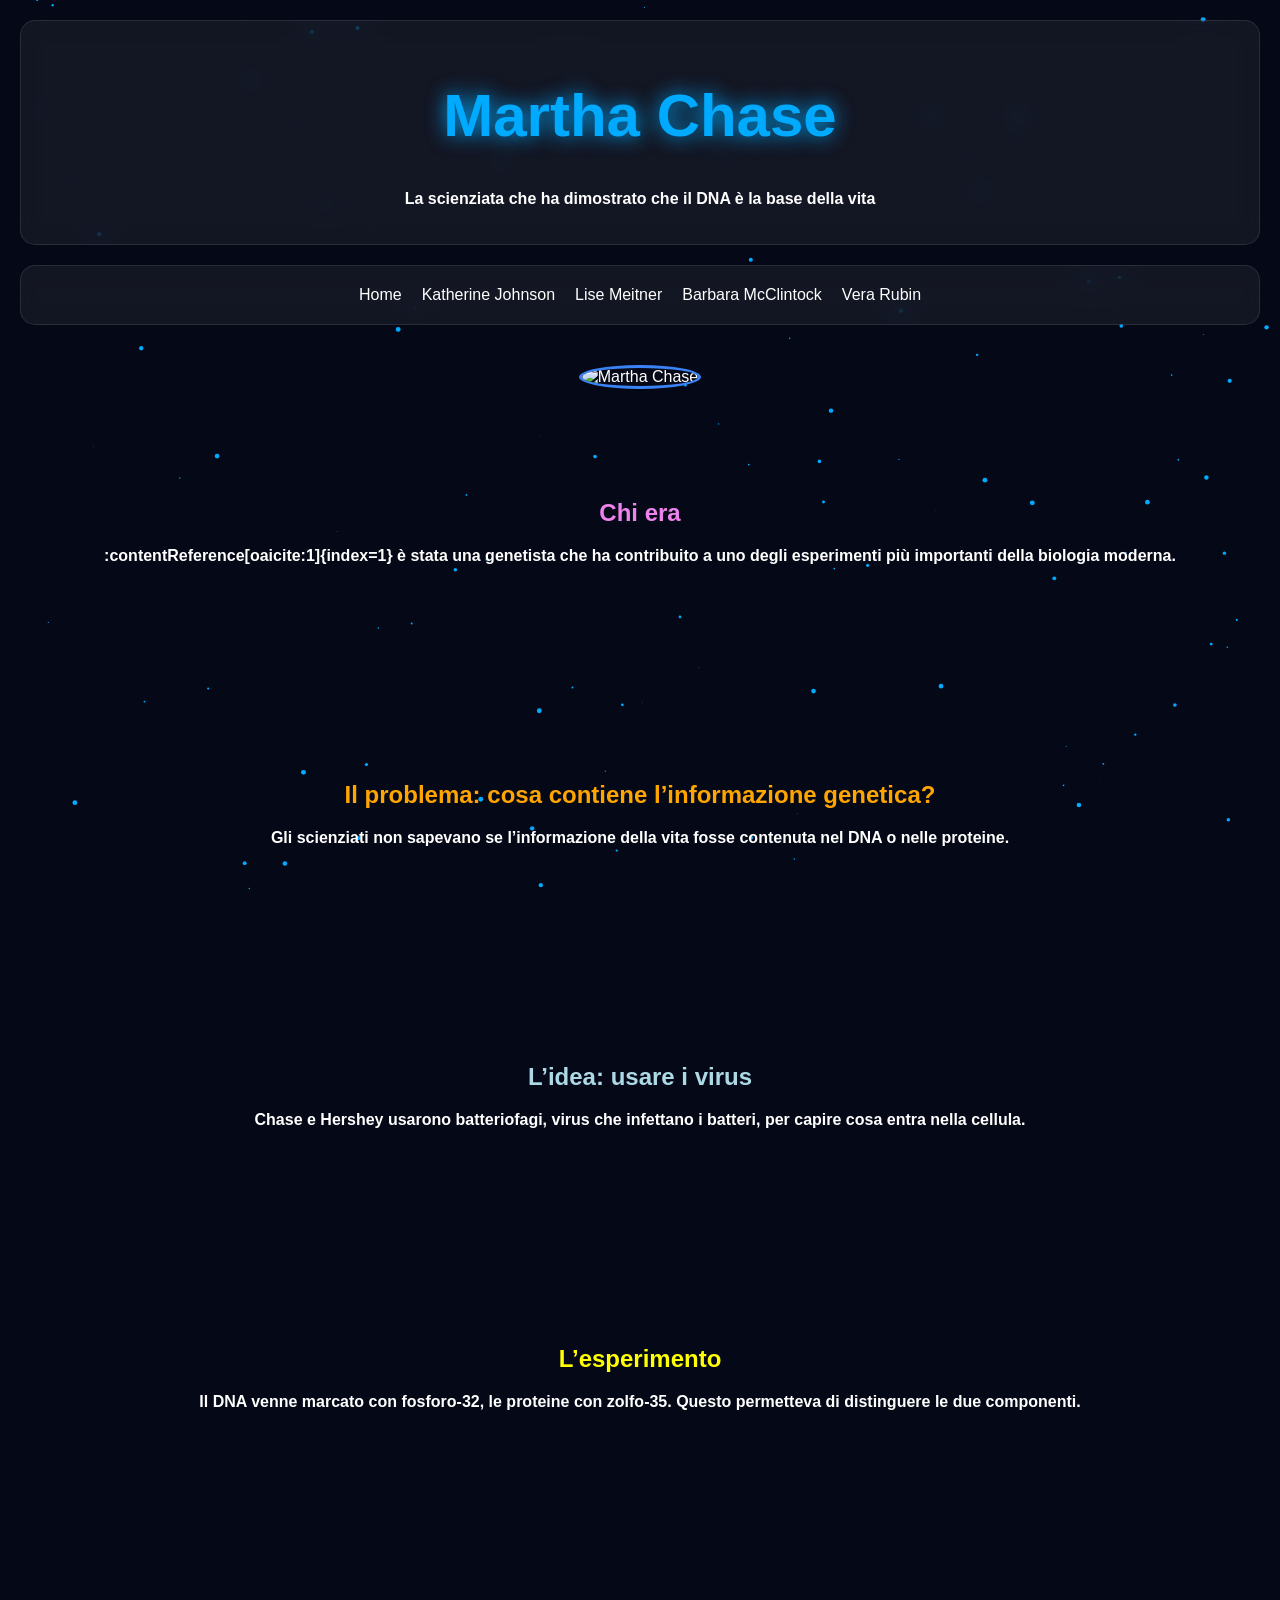
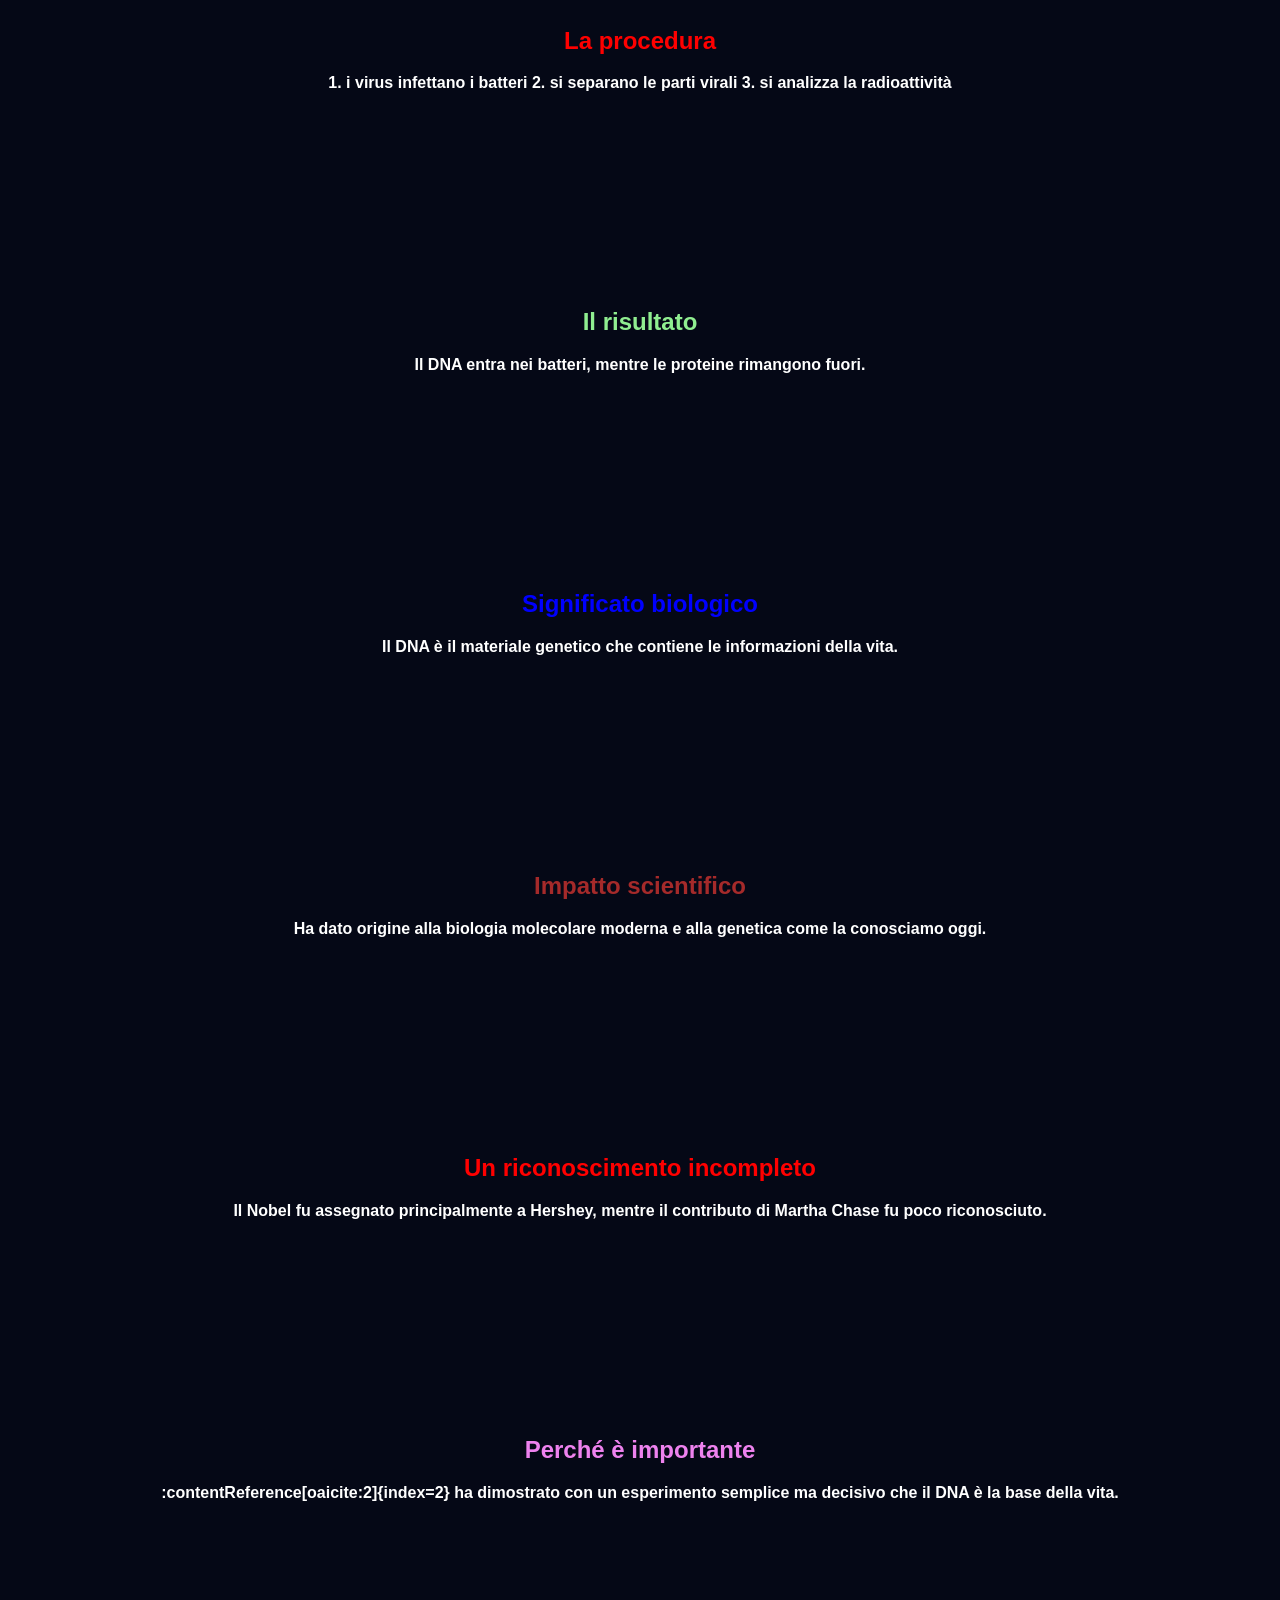
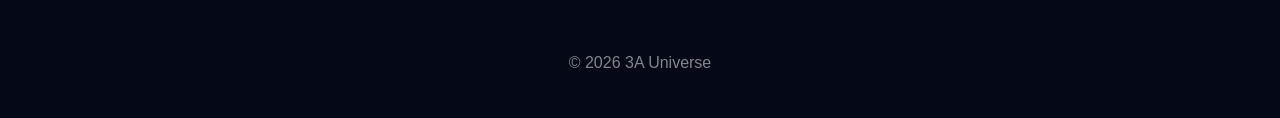
==== Chase.html @ fdffcca2 "Add files via upload" ====
<!DOCTYPE html>
<html lang="it">
<head>
<meta charset="UTF-8">
<meta name="viewport" content="width=device-width, initial-scale=1.0">
<title>Martha Chase</title>
<link rel="stylesheet" href="style.css">
</head>

<body>

<canvas id="bg"></canvas>

<header class="glass hero">
  <h1>Martha Chase</h1>
  <b><p>La scienziata che ha dimostrato che il DNA è la base della vita</p></b>
</header>

<nav class="glass">
  <a href="index.html">Home</a>
  <a href="johnson.html">Katherine Johnson</a>
  <a href="Meitner.html">Lise Meitner</a>
  <a href="Mc.html">Barbara McClintock</a>
  <a href="Rubin.html">Vera Rubin</a>
</nav>

<div style="text-align:center; margin-top:40px;">
  <img src="chase.jpg" alt="Martha Chase" style="width:200px; height:200px; border-radius:50%; object-fit:cover; border:3px solid #3b82f6;">
</div>

<section class="reveal">
  <h2 style="color: violet;">Chi era</h2>
  <p><b>
:contentReference[oaicite:1]{index=1} è stata una genetista che ha contribuito a uno degli esperimenti più importanti della biologia moderna.
</b></p>
</section>

<section class="reveal">
  <h2 style="color: orange;">Il problema: cosa contiene l’informazione genetica?</h2>
  <p><b>
Gli scienziati non sapevano se l’informazione della vita fosse contenuta nel DNA o nelle proteine.
</b></p>
</section>

<section class="reveal">
  <h2 style="color: lightblue;">L’idea: usare i virus</h2>
  <p><b>
Chase e Hershey usarono batteriofagi, virus che infettano i batteri, per capire cosa entra nella cellula.
</b></p>
</section>

<section class="reveal">
  <h2 style="color: yellow;">L’esperimento</h2>
  <p><b>
Il DNA venne marcato con fosforo-32, le proteine con zolfo-35.
Questo permetteva di distinguere le due componenti.
</b></p>
</section>

<section class="reveal">
  <h2 style="color: red;">La procedura</h2>
  <p><b>
1. i virus infettano i batteri  
2. si separano le parti virali  
3. si analizza la radioattività  
</b></p>
</section>

<section class="reveal">
  <h2 style="color: lightgreen;">Il risultato</h2>
  <p><b>
Il DNA entra nei batteri, mentre le proteine rimangono fuori.
</b></p>
</section>

<section class="reveal">
  <h2 style="color: blue;">Significato biologico</h2>
  <p><b>
Il DNA è il materiale genetico che contiene le informazioni della vita.
</b></p>
</section>

<section class="reveal">
  <h2 style="color: brown;">Impatto scientifico</h2>
  <p><b>
Ha dato origine alla biologia molecolare moderna e alla genetica come la conosciamo oggi.
</b></p>
</section>

<section class="reveal">
  <h2 style="color: red;">Un riconoscimento incompleto</h2>
  <p><b>
Il Nobel fu assegnato principalmente a Hershey, mentre il contributo di Martha Chase fu poco riconosciuto.
</b></p>
</section>

<section class="reveal">
  <h2 style="color: violet;">Perché è importante</h2>
  <p><b>
:contentReference[oaicite:2]{index=2} ha dimostrato con un esperimento semplice ma decisivo che il DNA è la base della vita.
</b></p>
</section>

<footer>
  <p>© 2026 3A Universe</p>
</footer>

<script src="script.js"></script>
</body>
</html>
---- style.css ----
body {
  margin: 0;
  font-family: "Segoe UI", sans-serif;
  background: #050816;
  color: white;
  overflow-x: hidden;
}

/* BACKGROUND CANVAS */
#bg {
  position: fixed;
  top: 0;
  left: 0;
  z-index: -1;
}

/* GLASS UI */
.glass {
  background: rgba(255,255,255,0.06);
  backdrop-filter: blur(12px);
  border: 1px solid rgba(255,255,255,0.1);
  border-radius: 15px;
  padding: 20px;
  margin: 20px;
  text-align: center;
}

/* HERO */
.hero h1 {
  font-size: 60px;
  color: #00aaff;
  text-shadow: 0 0 20px #00aaff;
}

/* NAV */
nav {
  display: flex;
  justify-content: center;
  gap: 20px;
}

nav a {
  color: white;
  text-decoration: none;
  transition: 0.3s;
}

nav a:hover {
  color: #00aaff;
  transform: scale(1.1);
}

/* SECTIONS */
section {
  padding: 90px 20px;
  text-align: center;
}

/* REVEAL */
.reveal {
  opacity: 0;
  transform: translateY(80px);
  transition: 1s ease;
}

.reveal.active {
  opacity: 1;
  transform: translateY(0);
}

/* GRID */
.grid {
  display: flex;
  justify-content: center;
  gap: 20px;
  flex-wrap: wrap;
}

.card {
  padding: 20px;
  background: rgba(255,255,255,0.08);
  border-radius: 10px;
  transition: 0.3s;
}

.card:hover {
  transform: scale(1.15) rotate(2deg);
  background: rgba(0,170,255,0.2);
  box-shadow: 0 0 20px #00aaff;
}

/* GALLERY */
.gallery {
  display: flex;
  justify-content: center;
  gap: 15px;
}

.gallery img {
  width: 150px;
  border-radius: 10px;
  transition: 0.3s;
}

.gallery img:hover {
  transform: scale(1.2);
}

/* FOOTER */
footer {
  text-align: center;
  padding: 30px;
  opacity: 0.5;
}
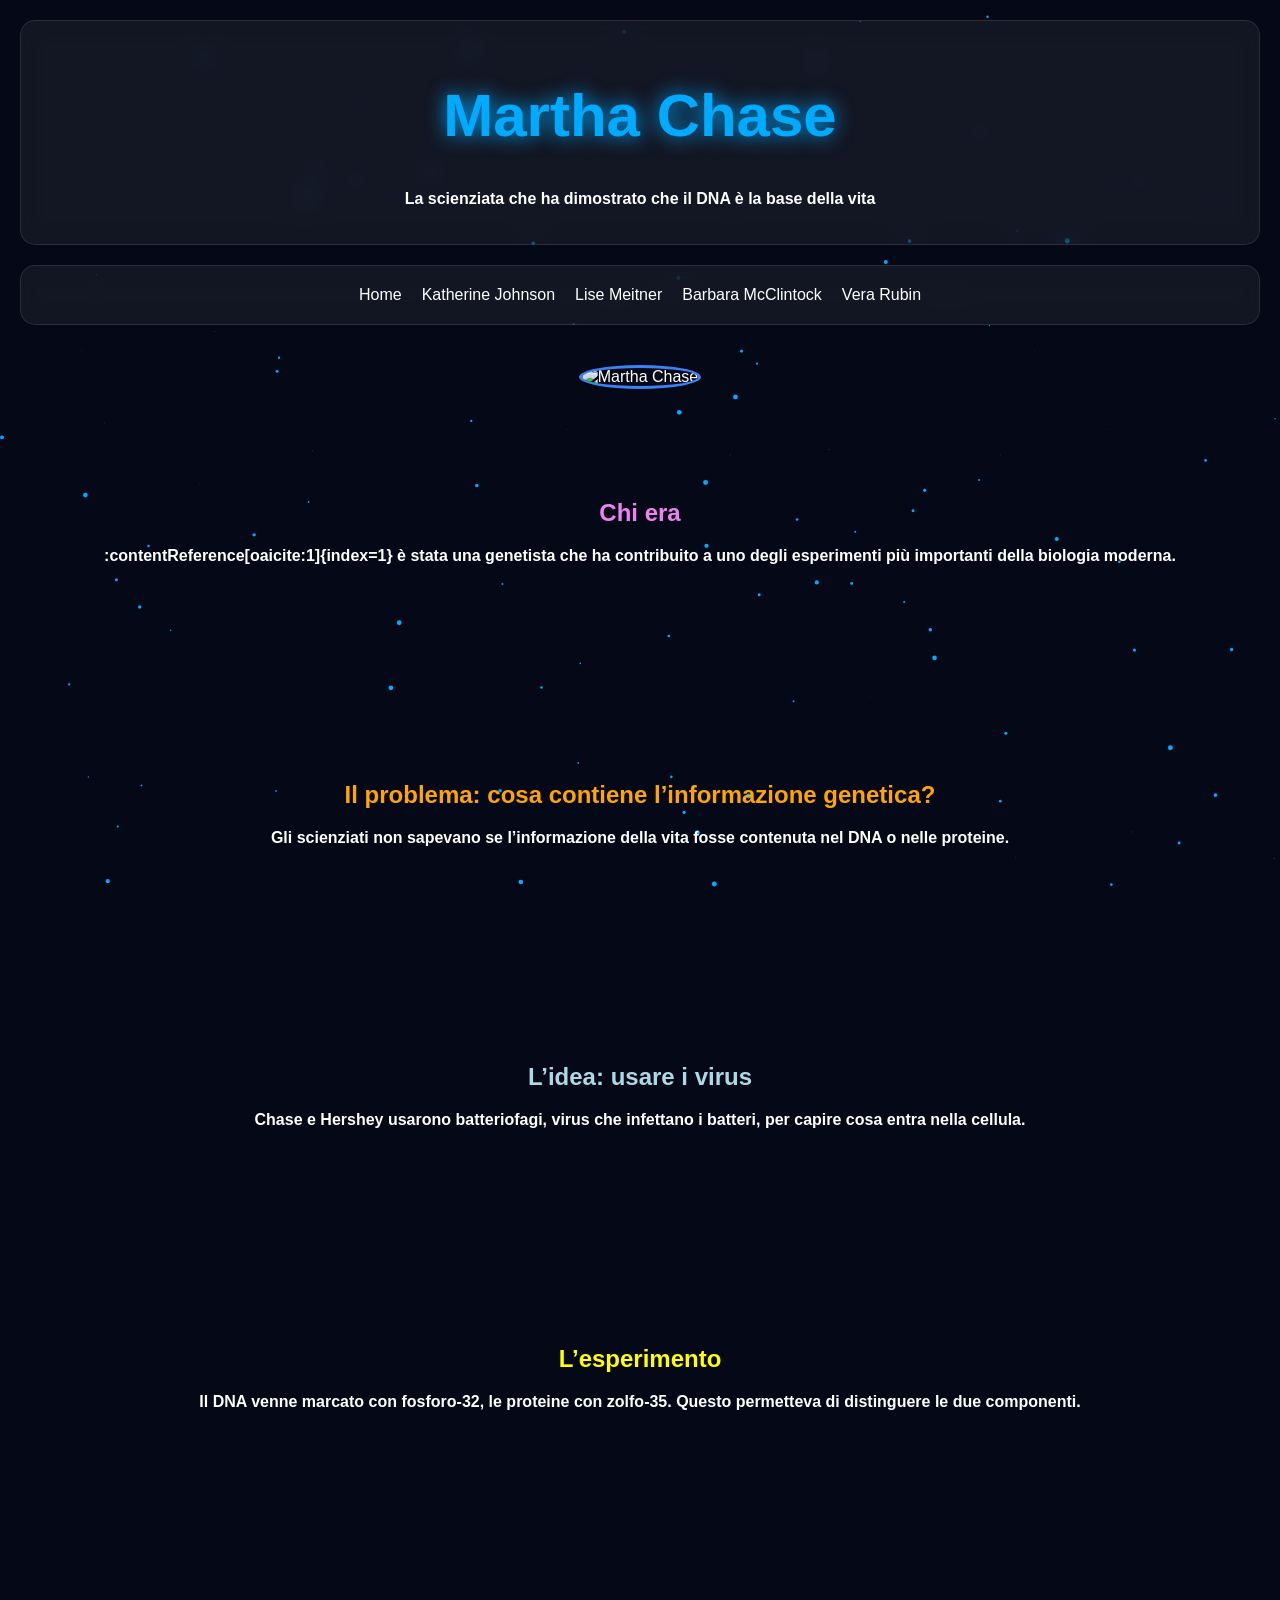
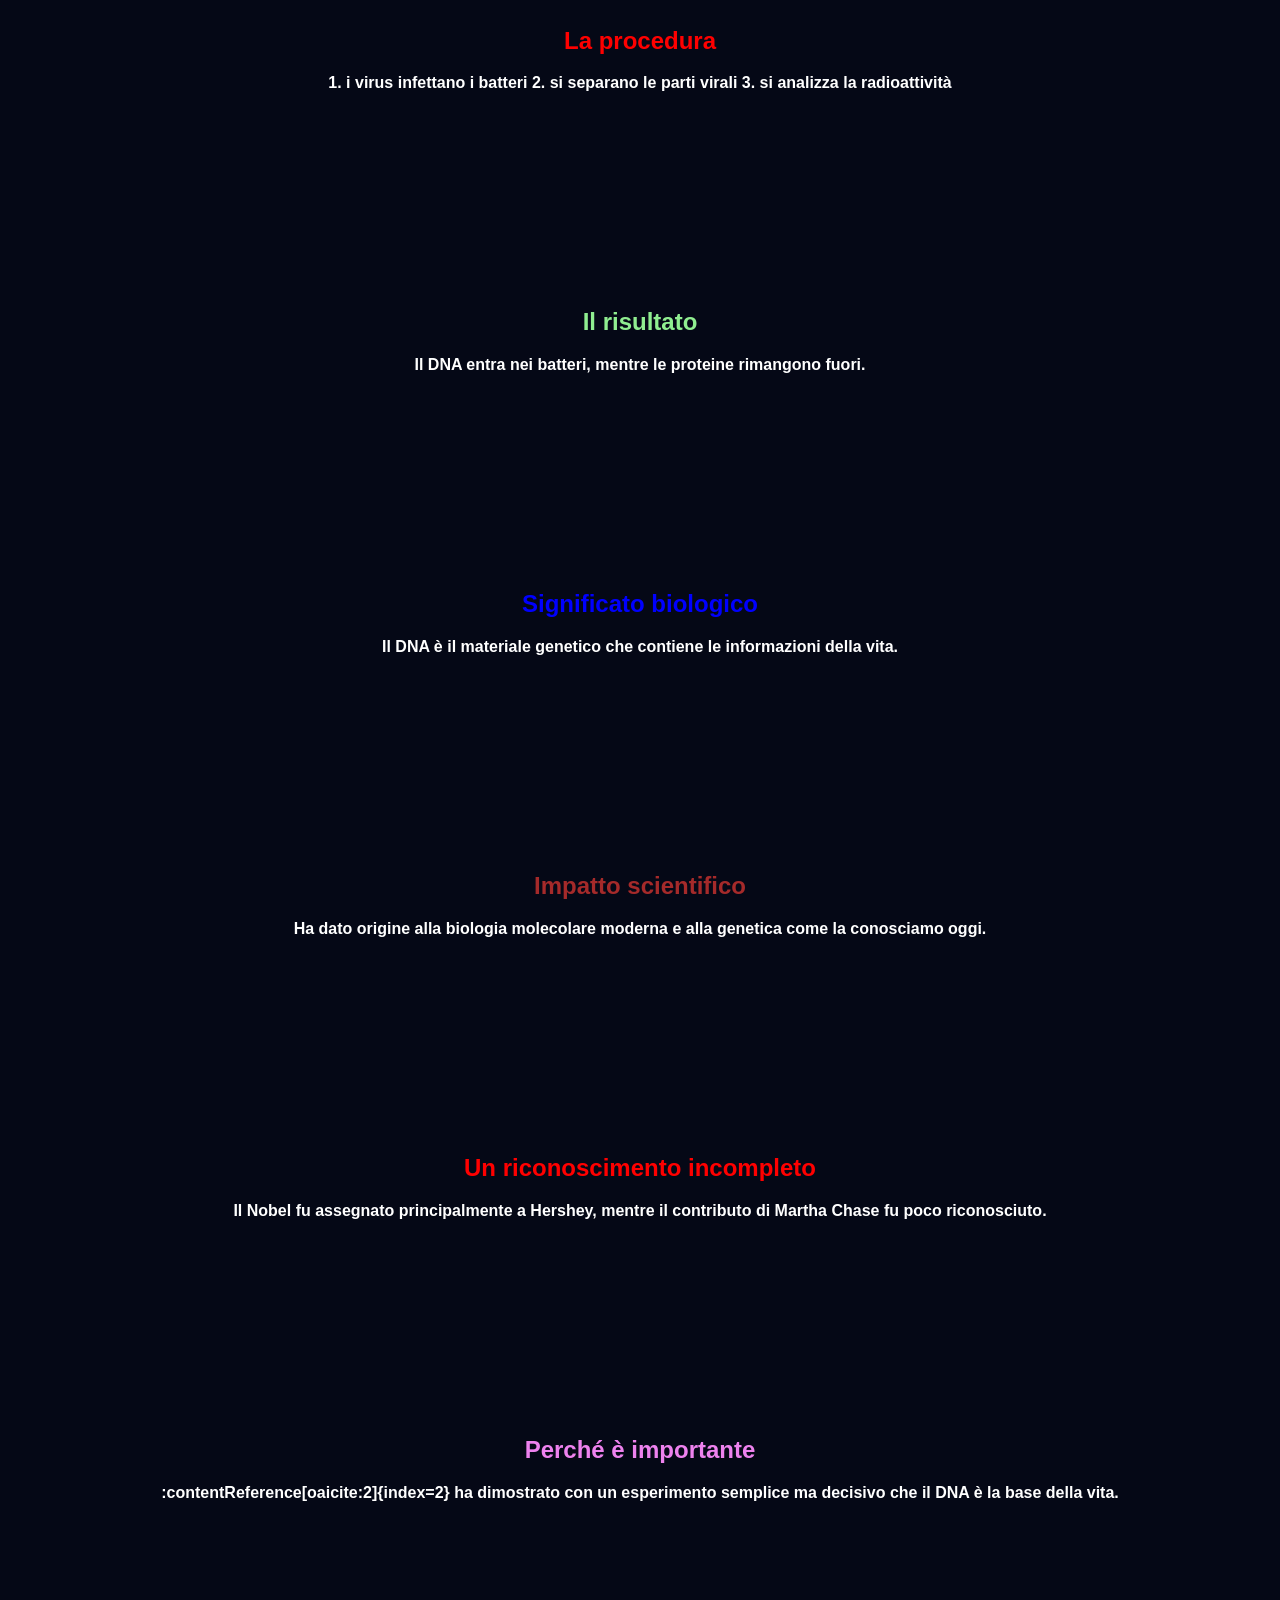
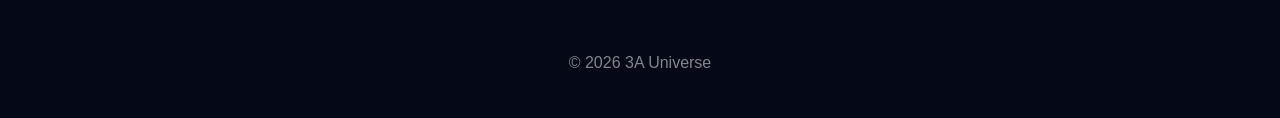
==== commit 447369b3: "Chase.html" ====
--- a/Chase.html
+++ b/Chase.html
@@ -18,7 +18,7 @@
 
 <nav class="glass">
   <a href="index.html">Home</a>
-  <a href="johnson.html">Katherine Johnson</a>
+  <a href="Johnson.html">Katherine Johnson</a>
   <a href="Meitner.html">Lise Meitner</a>
   <a href="Mc.html">Barbara McClintock</a>
   <a href="Rubin.html">Vera Rubin</a>
@@ -107,4 +107,4 @@
 
 <script src="script.js"></script>
 </body>
-</html>+</html>
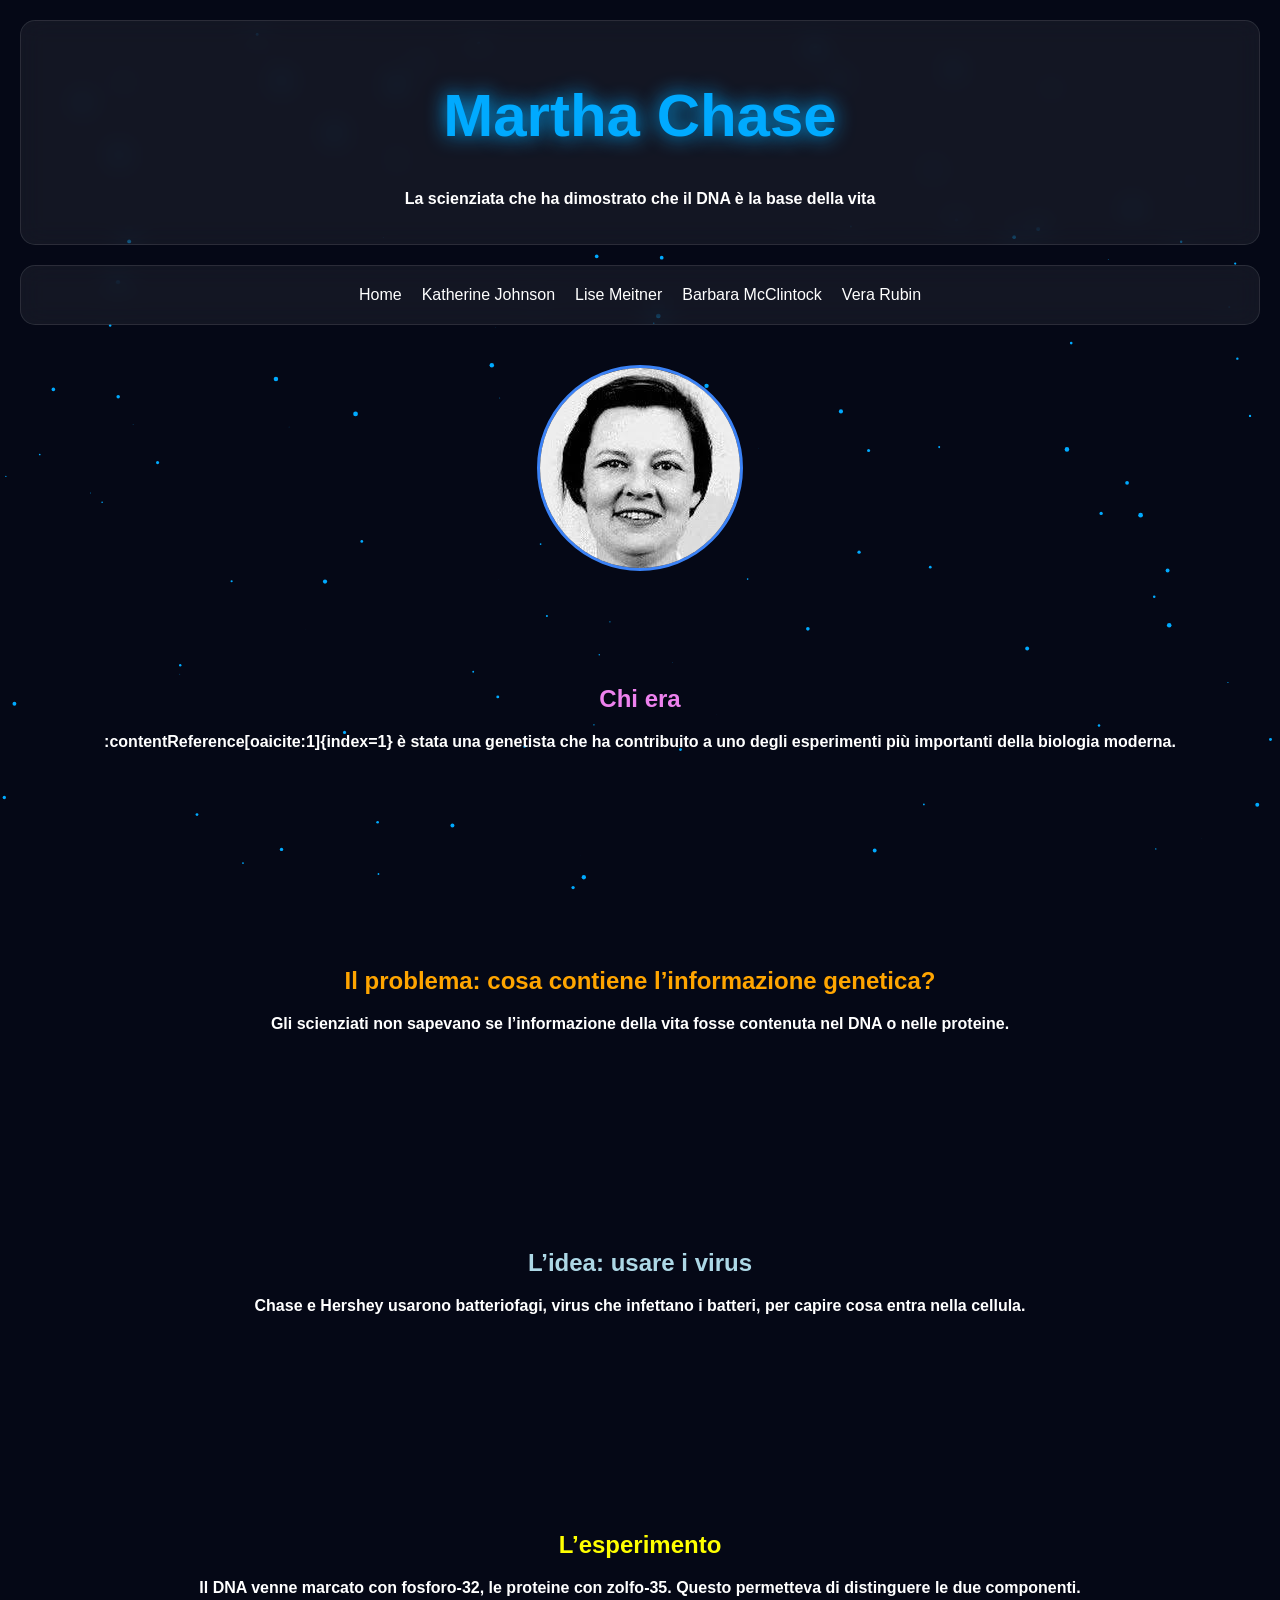
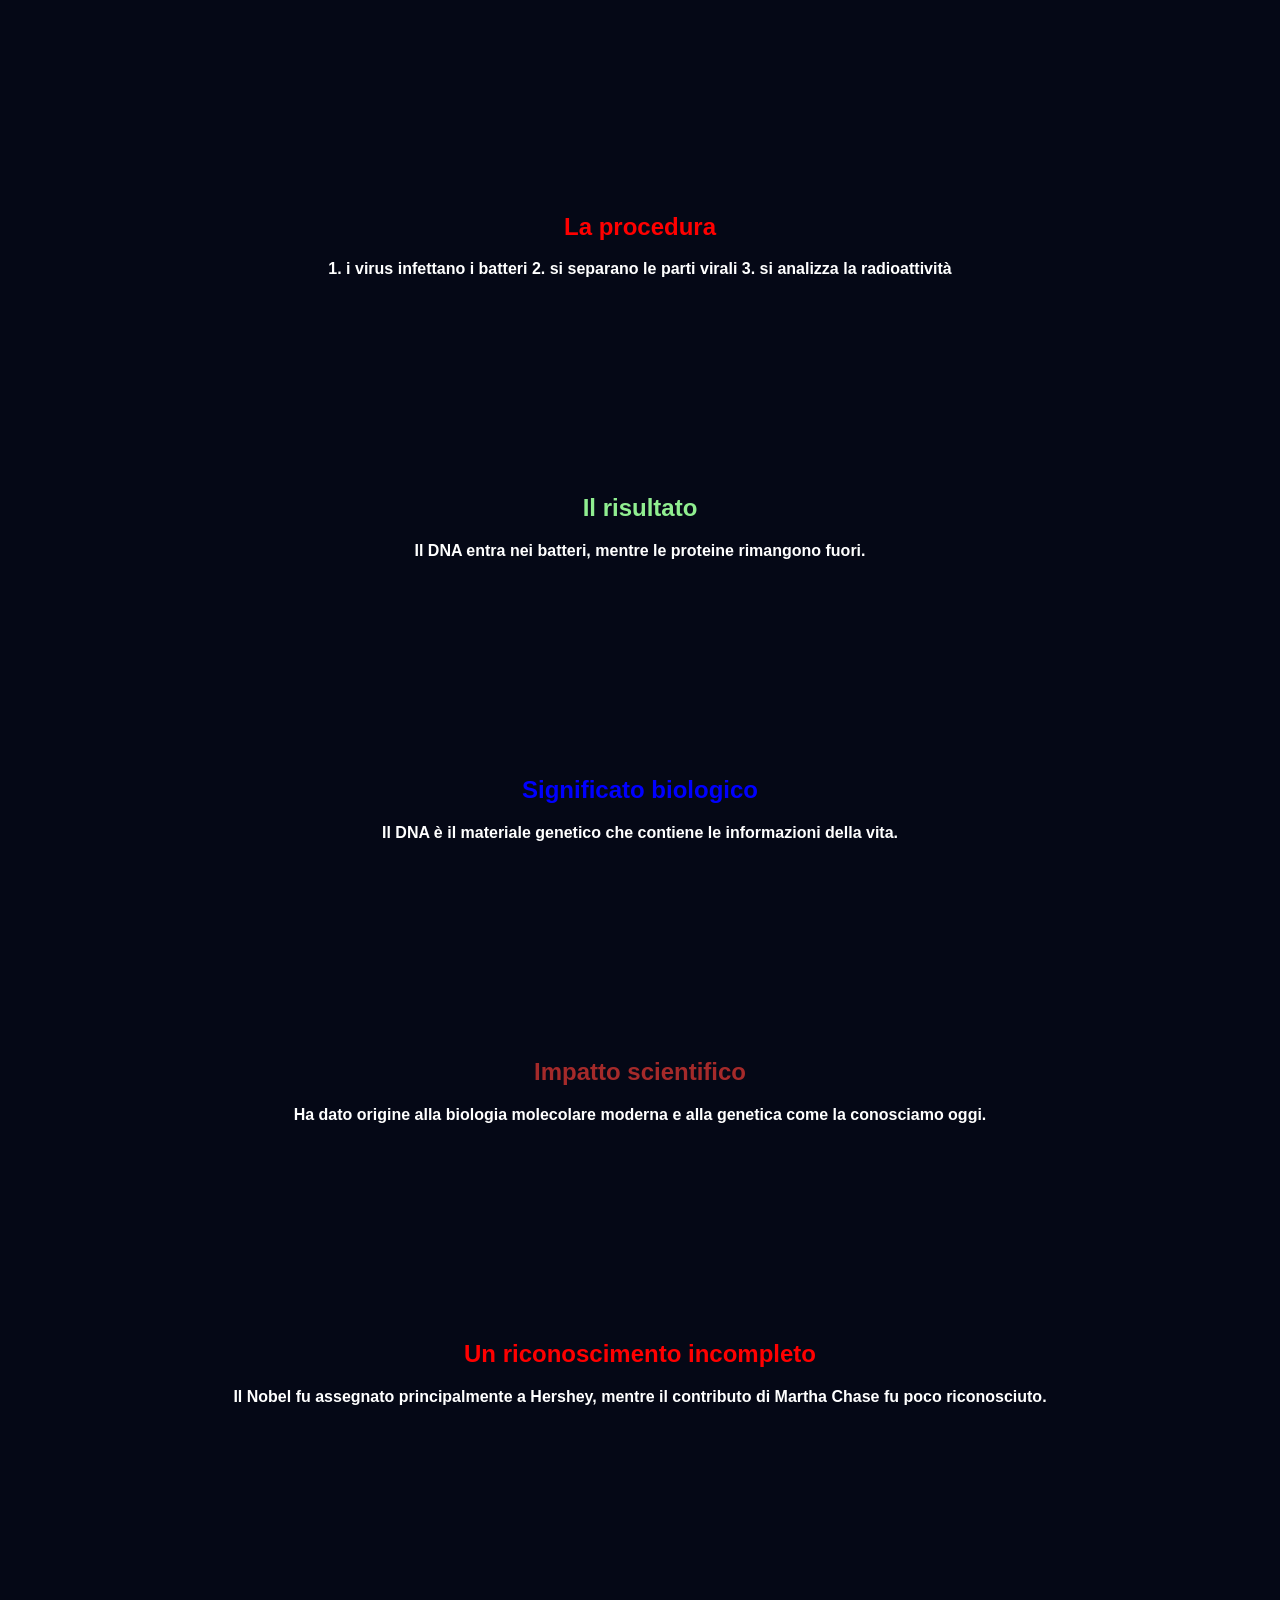
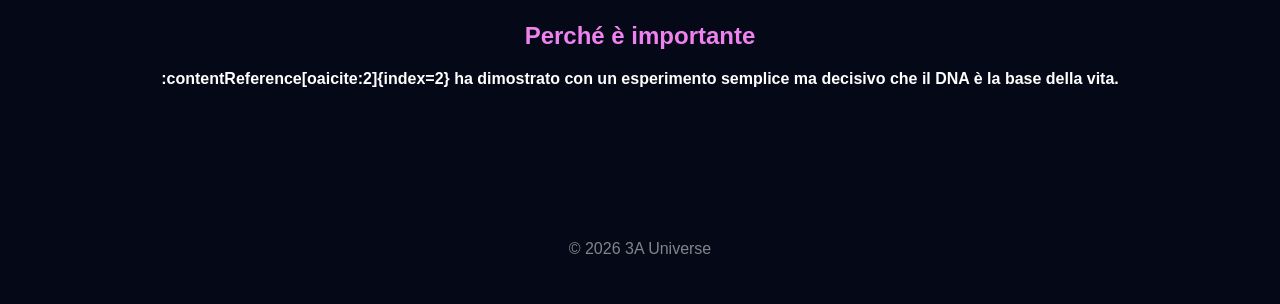
==== commit 6716c39d: "Chase.html" ====
--- a/Chase.html
+++ b/Chase.html
@@ -25,7 +25,7 @@
 </nav>
 
 <div style="text-align:center; margin-top:40px;">
-  <img src="chase.jpg" alt="Martha Chase" style="width:200px; height:200px; border-radius:50%; object-fit:cover; border:3px solid #3b82f6;">
+  <img src="Chase.jpg" alt="Martha Chase" style="width:200px; height:200px; border-radius:50%; object-fit:cover; border:3px solid #3b82f6;">
 </div>
 
 <section class="reveal">
